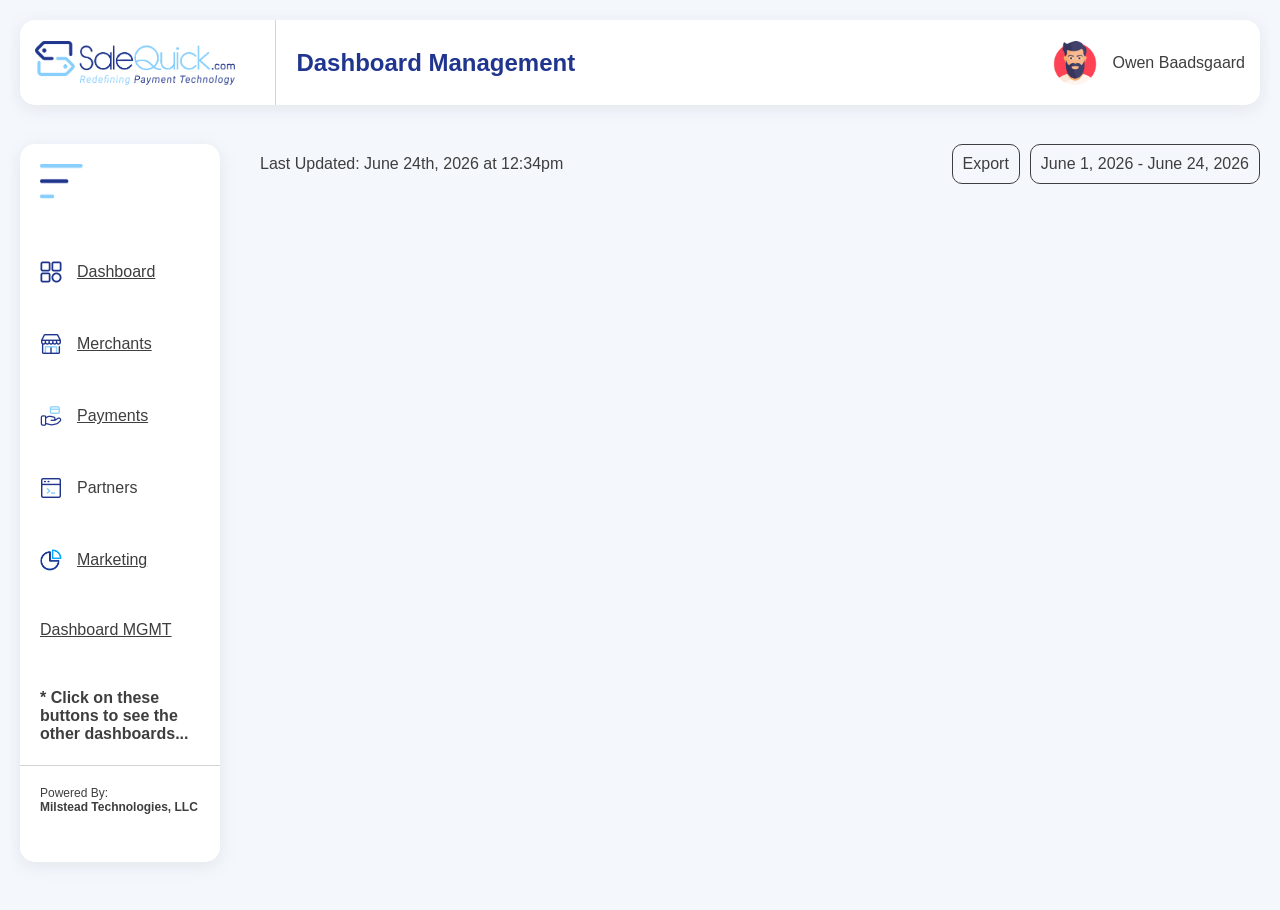
==== management.html @ 99af1418 "Update nav, setup management.html" ====
<!DOCTYPE html>
<html lang="en">
<head>
    <meta charset="UTF-8">
    <meta name="viewport" content="width=device-width, initial-scale=1.0">
    <script src="js/includes.js" defer></script>
    <link rel="stylesheet" href="css/main.css">

    <link rel="stylesheet" href="css/management.css">
    <title>Admin | Dashboard Management</title>
</head>

<body data-title="Dashboard Management">

    <div class="dashboard-container">

        <header class="header card" id="site-header"></header>
        <nav class="nav card" id="site-nav"></nav>

        <!-- Main Content -->
        <main class="main">

            <!-- Standard, Date Range selector. Default is month-to-date -->
            <!-- All datapoints fall back to this range UNLESS SPECIFICALLY MARKED OTHERWISE -->
            <div class="main-selector" id="main-selector"></div>
            

            <!-- next here -->

        </main> <!-- Close main -->
    </div> <!-- Close dashboard-container --> 

</body>
</html>
---- css/main.css ----
/* --- Resets --- */
ul { list-style-type: none; }


/* --- General Settings, imports, etc. --- */
@import url('https://fonts.googleapis.com/css2?family=Roboto:wght@100;300;400;500;700;900&display=swap');
:root {
    --background-color: #F4F7FC;
    --primary-white: #EEF1FF;
    --primary-blue: #20358E;
    --primary-lightblue: #55d2ff;
    --primary-gray: #3E3E3E;

    --dark-blue: #20358E;
    --blue: #0B9BCf;
    --green: #5BC980;
    --yellow: #EEBF04;
    --red: #DA2637;
    --pink: #E342FF;

    --fs-heading: 24px;
    --fs-subheading: 20px;
    --fs-text: 16px;
    --fs-subtext: 12px;

    --fw-heavy: 900;
    --fw-medium: 600;
    --fw-light: 100;
}

* {
    box-sizing: border-box;
    padding: 0;
    margin: 0;

    color: #3E3E3E;
    font-family: 'Roboto', sans-serif;
}

html, body {
    background-color: var(--background-color);
    padding: 10px;
    overflow: hidden;
    height: 100vh;
}

/* --- gives backgrounds to necessary elements --- */
.card {
    background-color: white;
    box-shadow: 0 0 0 0 rgba(111, 134, 230, 0.13), 0 4px 16px 0 rgba(179, 187, 195, 0.26);
    border-radius: 15px;
}



/* --- .dashboard-container, holds entire page --- */
.dashboard-container {
    display: grid;
    grid-template-columns: minmax(80px, 200px) 1fr;
    grid-template-rows: 1fr 8fr;
    gap: 30px 40px;
    height: 100%;
}



/* --- .header, at top of page --- */
.header {
    grid-column: 1 / 3;
    position: sticky;
    top: 0;

    height: 85px;
    display: flex;
    justify-content: space-between;
    align-items: center;
}

.header > div {height: 100%;}

.header-brand {
    display: flex;
    place-items: center;
    gap: 20px;
}

.header-title {
    font-size: var(--fs-heading);
    font-weight: var(--fw-medium);
    color: var(--dark-blue);
}

.header-logo {
    height: 100%;
    display: flex;
    place-items: center;
    padding: 15px 40px 15px 15px;
    border-right: 1px solid lightgray;
}

.header-logo-img {
    width: auto;
    height: 80%;
}

.header-profile {
    height: 100%;
    display: flex;
    place-items: center;
    padding: 15px;
    gap: 15px;
}

.header-avatar {
    height: 80%;
    width: auto;
}



/* --- .nav, at left of page --- */
.nav {
    position: sticky;
    top: 115px;
    height: 95%;
    grid-column: 1 / 2;
    display: grid;
    grid-template-rows: 1fr 5fr 1fr;
    gap: 20px;
    transition: grid-template-columns 0.2s ease;
}

.nav-collapse {
    grid-row: 1 / 1;
    padding: 20px 0px 0px 20px;
}

.nav-collapse-img {
    height: 35px;
    width: auto;
}

.nav-body {
    grid-row: 2 / 3;
    display: flex;
    flex-direction: column;
    padding: 0px 0px 0px 20px;
    gap: 50px;
}

li {display: flex; align-items: center; gap: 15px; width: 100%;}

.nav-icon {
    height: 22px;
    width: auto;
}

.nav-bottom {
    width: 100%;
    border-top: 1px solid lightgray;
    padding: 20px;
}

.nav-powered {font-size: var(--fs-subtext);}
.nav-company {font-size: var(--fs-subtext); font-weight: var(--fw-medium);}



/* --- .main-header, at top of page main content each page, outside of .main grid --- */
.main-selector {
    grid-row: 1 / 2;
    grid-column: 1 / -1;
    display: flex;
    justify-content: space-between;
    align-items: center;
}

.selector-update { font-size: var(--fs-text); font-weight: var(--fw-light); }

.selector-buttons { display: flex; gap: 10px; }
.selector-button {
    background: var(--background-color);
    border: 1px solid var(--primary-gray);
    font-size: var(--fs-text);
    border-radius: 10px;
    padding: 10px;
    height: auto;
    width: auto; 
}
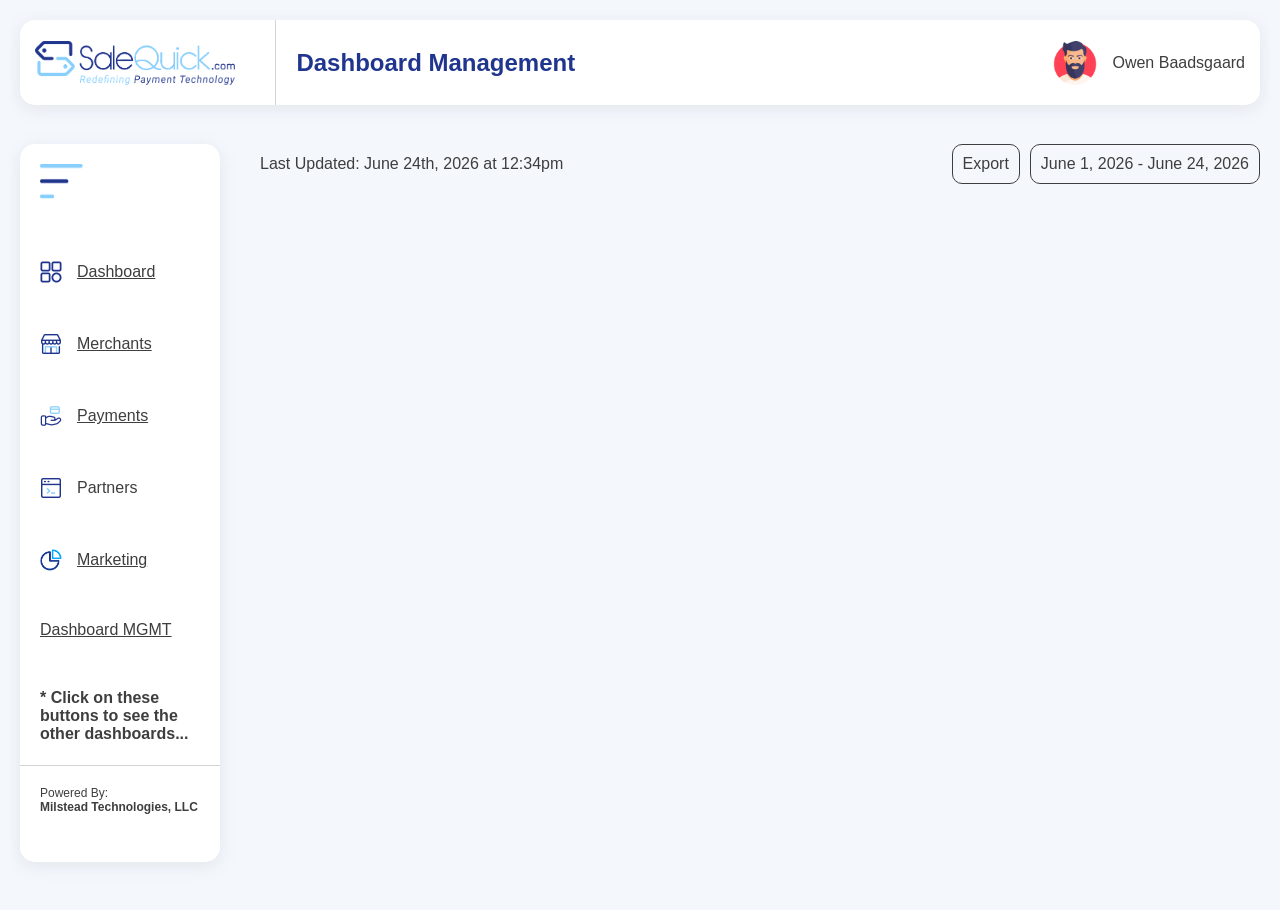
==== commit 0a3feae4: "Comments work" ====
--- a/management.html
+++ b/management.html
@@ -20,8 +20,8 @@
         <!-- Main Content -->
         <main class="main">
 
-            <!-- Standard, Date Range selector. Default is month-to-date -->
-            <!-- All datapoints fall back to this range UNLESS SPECIFICALLY MARKED OTHERWISE -->
+            <!-- Date range selector, export button (to .pdf) and last updated element -->
+            <!-- Default date range is month-to-date. Allow for all normal options in SQ system though -->
             <div class="main-selector" id="main-selector"></div>
             
 
--- a/css/management.css
+++ b/css/management.css
@@ -0,0 +1,16 @@
+/* --- .main, holds all primary content and sets up grid for main elements --- */
+.main {
+    grid-column: 2 / 3;
+    overflow-y: auto;
+    min-height: 0;
+    width: auto;
+
+    display: grid;
+    grid-template: auto auto auto auto 1fr / repeat(5, 1fr);
+    gap: 15px;
+    padding-bottom: 30px;
+}
+
+
+
+/* --- next here --- */
